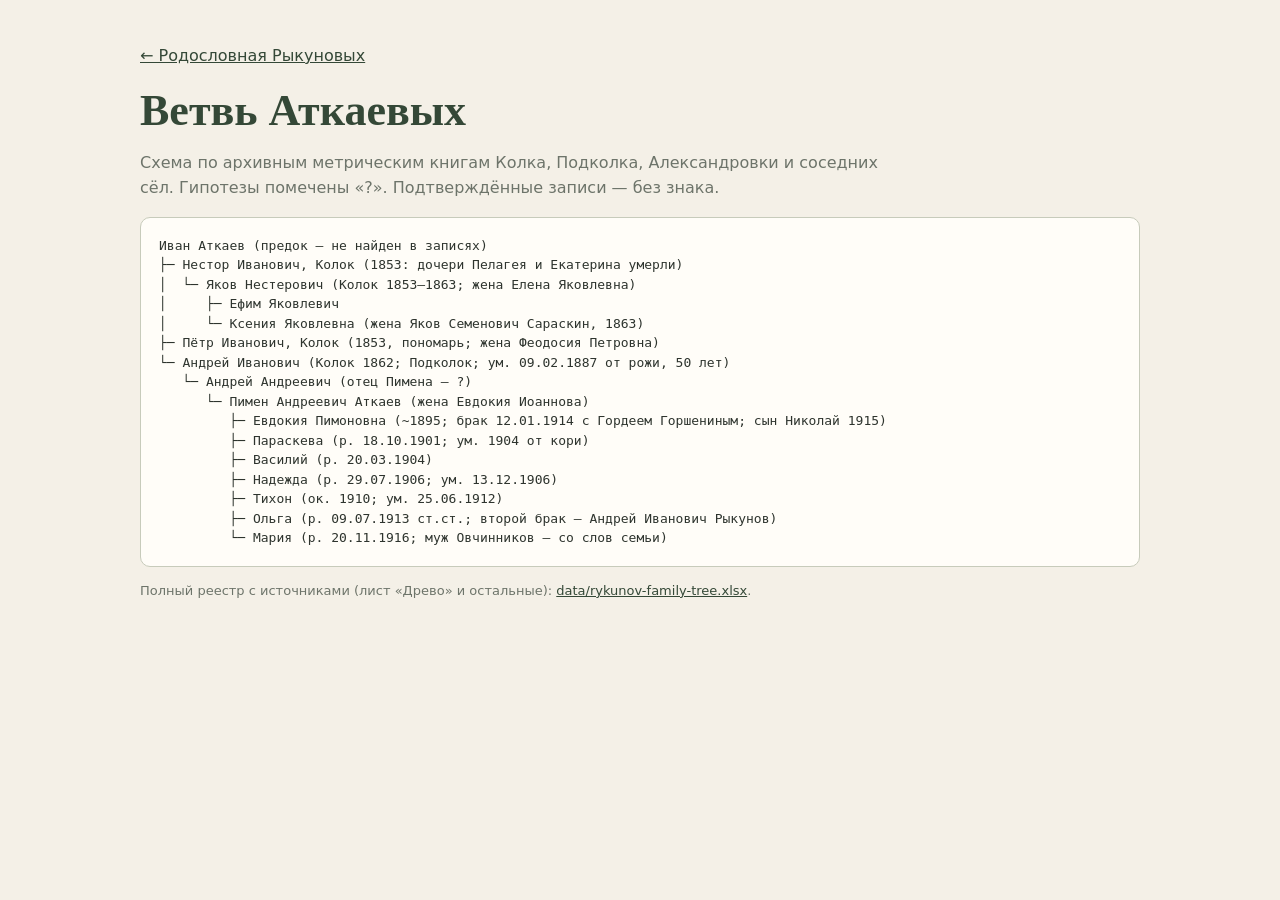
==== atkaev.html @ 9fec4323 "Add a separate Atkaev branch page linked from the main page Co-Authored-By: Claude Haiku 5.5 <norepl" ====
<!doctype html>
<html lang="ru">
<head>
<meta charset="utf-8">
<meta name="viewport" content="width=device-width, initial-scale=1">
<meta name="description" content="Ветвь Аткаевых: схема по архивным метрическим книгам Колка и окрестностей, гипотезы отмечены.">
<title>Ветвь Аткаевых — схема</title>
<style>
:root{color-scheme:light dark;--paper:#f4f0e7;--surface:#fffdf8;--ink:#2e342e;--muted:#6d746a;--line:#c7cbbb;--green2:#344837}
body{margin:0;background:var(--paper);color:var(--ink);font-family:system-ui,-apple-system,'Segoe UI',sans-serif;line-height:1.55}
.wrap{max-width:1000px;margin:auto;padding:28px 18px 56px}
a{color:var(--green2)}
h1{font:700 clamp(28px,5vw,44px)/1.1 Georgia,serif;color:var(--green2);margin:18px 0 10px}
p.lead{color:var(--muted);max-width:760px}
pre{background:var(--surface);border:1px solid var(--line);border-radius:10px;padding:18px;white-space:pre;overflow-x:auto;font-size:13px;line-height:1.5}
.note{font-size:13px;color:var(--muted);margin-top:14px}
@media(prefers-color-scheme:dark){:root{--paper:#20251f;--surface:#2a3029;--ink:#ece9df;--muted:#b5b9ad;--line:#4d594c;--green2:#d7e1c6}}
</style>
</head>
<body>
<main class="wrap">
<p><a href="./">← Родословная Рыкуновых</a></p>
<h1>Ветвь Аткаевых</h1>
<p class="lead">Схема по архивным метрическим книгам Колка, Подколка, Александровки и соседних сёл. Гипотезы помечены «?». Подтверждённые записи — без знака.</p>
<pre>Иван Аткаев (предок — не найден в записях)
├─ Нестор Иванович, Колок (1853: дочери Пелагея и Екатерина умерли)
│  └─ Яков Нестерович (Колок 1853–1863; жена Елена Яковлевна)
│     ├─ Ефим Яковлевич
│     └─ Ксения Яковлевна (жена Яков Семенович Сараскин, 1863)
├─ Пётр Иванович, Колок (1853, пономарь; жена Феодосия Петровна)
└─ Андрей Иванович (Колок 1862; Подколок; ум. 09.02.1887 от рожи, 50 лет)
   └─ Андрей Андреевич (отец Пимена — ?)
      └─ Пимен Андреевич Аткаев (жена Евдокия Иоаннова)
         ├─ Евдокия Пимоновна (~1895; брак 12.01.1914 с Гордеем Горшениным; сын Николай 1915)
         ├─ Параскева (р. 18.10.1901; ум. 1904 от кори)
         ├─ Василий (р. 20.03.1904)
         ├─ Надежда (р. 29.07.1906; ум. 13.12.1906)
         ├─ Тихон (ок. 1910; ум. 25.06.1912)
         ├─ Ольга (р. 09.07.1913 ст.ст.; второй брак — Андрей Иванович Рыкунов)
         └─ Мария (р. 20.11.1916; муж Овчинников — со слов семьи)</pre>
<p class="note">Полный реестр с источниками (лист «Древо» и остальные): <a href="https://github.com/kilevoy/rykunov-family-tree/blob/main/data/rykunov-family-tree.xlsx" rel="noopener">data/rykunov-family-tree.xlsx</a>.</p>
</main>
</body>
</html>
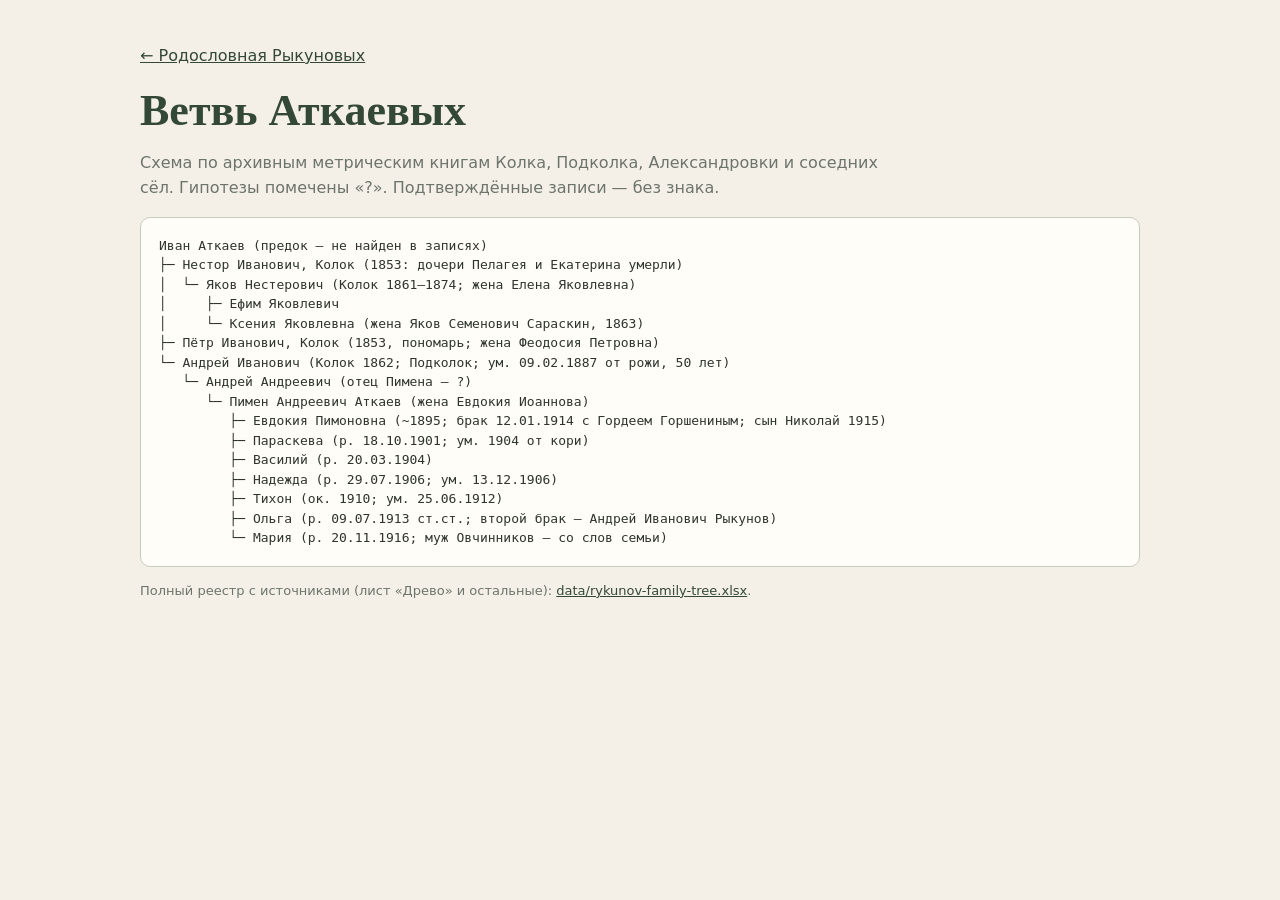
==== commit c7586b31: "Correct Efim Yakovlevich's birth to ~1861 from the 1879 marriage record; update tree years Co-Author" ====
--- a/atkaev.html
+++ b/atkaev.html
@@ -24,7 +24,7 @@
 <p class="lead">Схема по архивным метрическим книгам Колка, Подколка, Александровки и соседних сёл. Гипотезы помечены «?». Подтверждённые записи — без знака.</p>
 <pre>Иван Аткаев (предок — не найден в записях)
 ├─ Нестор Иванович, Колок (1853: дочери Пелагея и Екатерина умерли)
-│  └─ Яков Нестерович (Колок 1853–1863; жена Елена Яковлевна)
+│  └─ Яков Нестерович (Колок 1861–1874; жена Елена Яковлевна)
 │     ├─ Ефим Яковлевич
 │     └─ Ксения Яковлевна (жена Яков Семенович Сараскин, 1863)
 ├─ Пётр Иванович, Колок (1853, пономарь; жена Феодосия Петровна)
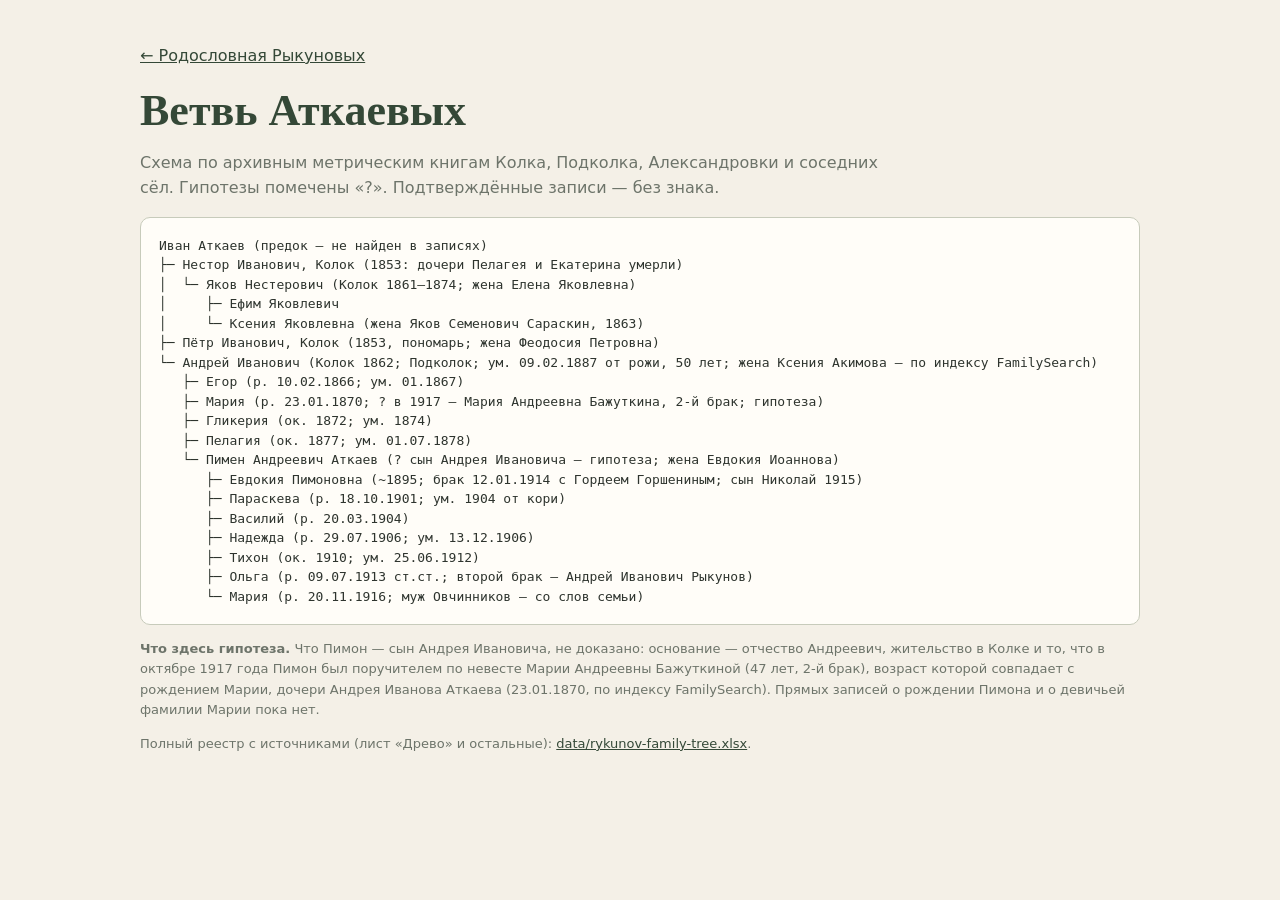
==== commit dd97a9ff: "Add hypothesis: Pimon as son of Andrei Ivanovich to the Atkaev tree Co-Authored-By: Claude Sonnet 5." ====
--- a/atkaev.html
+++ b/atkaev.html
@@ -28,16 +28,20 @@
 │     ├─ Ефим Яковлевич
 │     └─ Ксения Яковлевна (жена Яков Семенович Сараскин, 1863)
 ├─ Пётр Иванович, Колок (1853, пономарь; жена Феодосия Петровна)
-└─ Андрей Иванович (Колок 1862; Подколок; ум. 09.02.1887 от рожи, 50 лет)
-   └─ Андрей Андреевич (отец Пимена — ?)
-      └─ Пимен Андреевич Аткаев (жена Евдокия Иоаннова)
-         ├─ Евдокия Пимоновна (~1895; брак 12.01.1914 с Гордеем Горшениным; сын Николай 1915)
-         ├─ Параскева (р. 18.10.1901; ум. 1904 от кори)
-         ├─ Василий (р. 20.03.1904)
-         ├─ Надежда (р. 29.07.1906; ум. 13.12.1906)
-         ├─ Тихон (ок. 1910; ум. 25.06.1912)
-         ├─ Ольга (р. 09.07.1913 ст.ст.; второй брак — Андрей Иванович Рыкунов)
-         └─ Мария (р. 20.11.1916; муж Овчинников — со слов семьи)</pre>
+└─ Андрей Иванович (Колок 1862; Подколок; ум. 09.02.1887 от рожи, 50 лет; жена Ксения Акимова — по индексу FamilySearch)
+   ├─ Егор (р. 10.02.1866; ум. 01.1867)
+   ├─ Мария (р. 23.01.1870; ? в 1917 — Мария Андреевна Бажуткина, 2-й брак; гипотеза)
+   ├─ Гликерия (ок. 1872; ум. 1874)
+   ├─ Пелагия (ок. 1877; ум. 01.07.1878)
+   └─ Пимен Андреевич Аткаев (? сын Андрея Ивановича — гипотеза; жена Евдокия Иоаннова)
+      ├─ Евдокия Пимоновна (~1895; брак 12.01.1914 с Гордеем Горшениным; сын Николай 1915)
+      ├─ Параскева (р. 18.10.1901; ум. 1904 от кори)
+      ├─ Василий (р. 20.03.1904)
+      ├─ Надежда (р. 29.07.1906; ум. 13.12.1906)
+      ├─ Тихон (ок. 1910; ум. 25.06.1912)
+      ├─ Ольга (р. 09.07.1913 ст.ст.; второй брак — Андрей Иванович Рыкунов)
+      └─ Мария (р. 20.11.1916; муж Овчинников — со слов семьи)</pre>
+<p class="note"><strong>Что здесь гипотеза.</strong> Что Пимон — сын Андрея Ивановича, не доказано: основание — отчество Андреевич, жительство в Колке и то, что в октябре 1917 года Пимон был поручителем по невесте Марии Андреевны Бажуткиной (47 лет, 2-й брак), возраст которой совпадает с рождением Марии, дочери Андрея Иванова Аткаева (23.01.1870, по индексу FamilySearch). Прямых записей о рождении Пимона и о девичьей фамилии Марии пока нет.</p>
 <p class="note">Полный реестр с источниками (лист «Древо» и остальные): <a href="https://github.com/kilevoy/rykunov-family-tree/blob/main/data/rykunov-family-tree.xlsx" rel="noopener">data/rykunov-family-tree.xlsx</a>.</p>
 </main>
 </body>
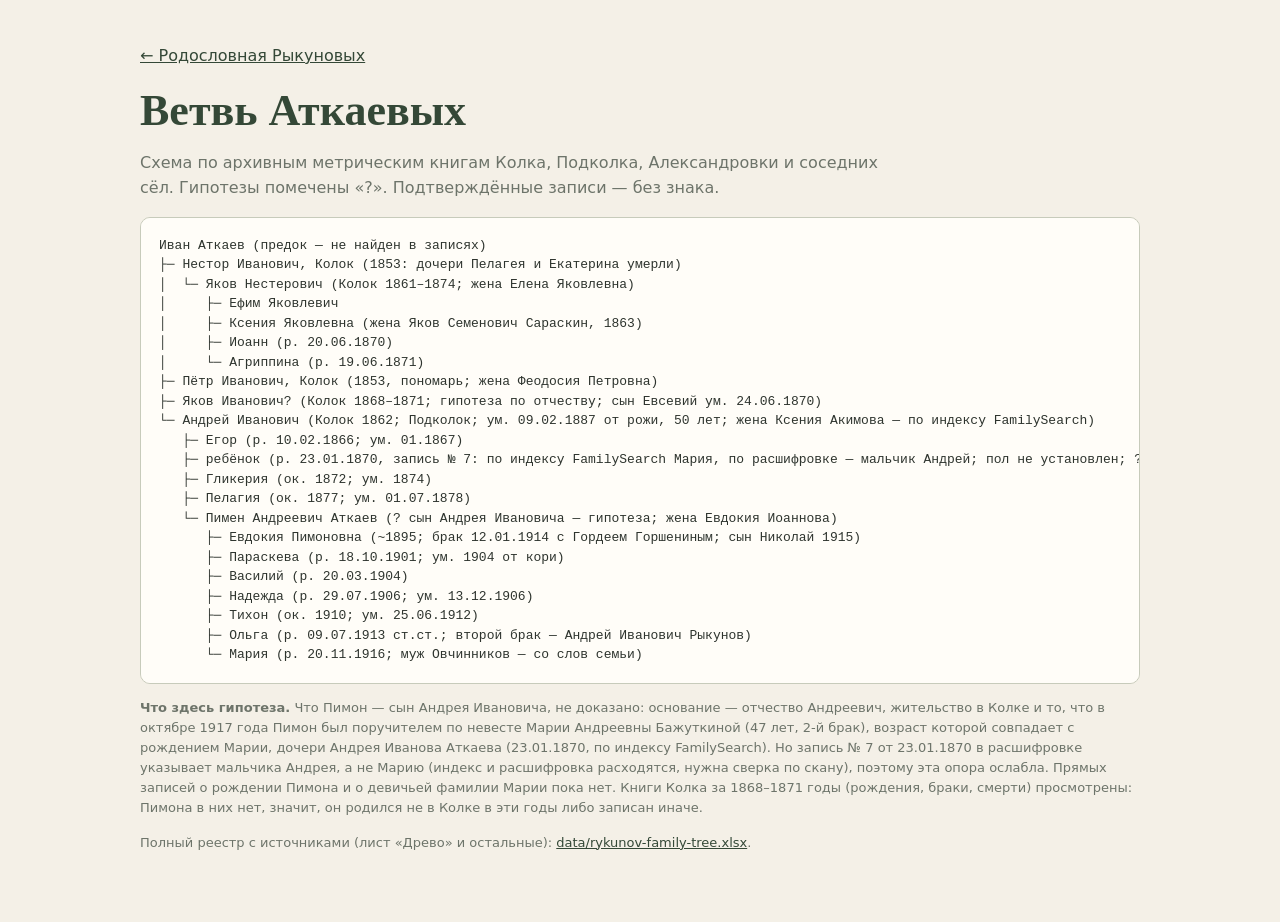
==== commit 3228d82f: "Обновление публичных страниц и листов Древо/Сводка: Колок 1868–1871 Co-Authored-By: Claude Sonnet 5." ====
--- a/atkaev.html
+++ b/atkaev.html
@@ -26,11 +26,14 @@
 ├─ Нестор Иванович, Колок (1853: дочери Пелагея и Екатерина умерли)
 │  └─ Яков Нестерович (Колок 1861–1874; жена Елена Яковлевна)
 │     ├─ Ефим Яковлевич
-│     └─ Ксения Яковлевна (жена Яков Семенович Сараскин, 1863)
+│     ├─ Ксения Яковлевна (жена Яков Семенович Сараскин, 1863)
+│     ├─ Иоанн (р. 20.06.1870)
+│     └─ Агриппина (р. 19.06.1871)
 ├─ Пётр Иванович, Колок (1853, пономарь; жена Феодосия Петровна)
+├─ Яков Иванович? (Колок 1868–1871; гипотеза по отчеству; сын Евсевий ум. 24.06.1870)
 └─ Андрей Иванович (Колок 1862; Подколок; ум. 09.02.1887 от рожи, 50 лет; жена Ксения Акимова — по индексу FamilySearch)
    ├─ Егор (р. 10.02.1866; ум. 01.1867)
-   ├─ Мария (р. 23.01.1870; ? в 1917 — Мария Андреевна Бажуткина, 2-й брак; гипотеза)
+   ├─ ребёнок (р. 23.01.1870, запись № 7: по индексу FamilySearch Мария, по расшифровке — мальчик Андрей; пол не установлен; ? Мария Андреевна Бажуткина 1917 — гипотеза, слабеет)
    ├─ Гликерия (ок. 1872; ум. 1874)
    ├─ Пелагия (ок. 1877; ум. 01.07.1878)
    └─ Пимен Андреевич Аткаев (? сын Андрея Ивановича — гипотеза; жена Евдокия Иоаннова)
@@ -41,7 +44,7 @@
       ├─ Тихон (ок. 1910; ум. 25.06.1912)
       ├─ Ольга (р. 09.07.1913 ст.ст.; второй брак — Андрей Иванович Рыкунов)
       └─ Мария (р. 20.11.1916; муж Овчинников — со слов семьи)</pre>
-<p class="note"><strong>Что здесь гипотеза.</strong> Что Пимон — сын Андрея Ивановича, не доказано: основание — отчество Андреевич, жительство в Колке и то, что в октябре 1917 года Пимон был поручителем по невесте Марии Андреевны Бажуткиной (47 лет, 2-й брак), возраст которой совпадает с рождением Марии, дочери Андрея Иванова Аткаева (23.01.1870, по индексу FamilySearch). Прямых записей о рождении Пимона и о девичьей фамилии Марии пока нет.</p>
+<p class="note"><strong>Что здесь гипотеза.</strong> Что Пимон — сын Андрея Ивановича, не доказано: основание — отчество Андреевич, жительство в Колке и то, что в октябре 1917 года Пимон был поручителем по невесте Марии Андреевны Бажуткиной (47 лет, 2-й брак), возраст которой совпадает с рождением Марии, дочери Андрея Иванова Аткаева (23.01.1870, по индексу FamilySearch). Но запись № 7 от 23.01.1870 в расшифровке указывает мальчика Андрея, а не Марию (индекс и расшифровка расходятся, нужна сверка по скану), поэтому эта опора ослабла. Прямых записей о рождении Пимона и о девичьей фамилии Марии пока нет. Книги Колка за 1868–1871 годы (рождения, браки, смерти) просмотрены: Пимона в них нет, значит, он родился не в Колке в эти годы либо записан иначе.</p>
 <p class="note">Полный реестр с источниками (лист «Древо» и остальные): <a href="https://github.com/kilevoy/rykunov-family-tree/blob/main/data/rykunov-family-tree.xlsx" rel="noopener">data/rykunov-family-tree.xlsx</a>.</p>
 </main>
 </body>
